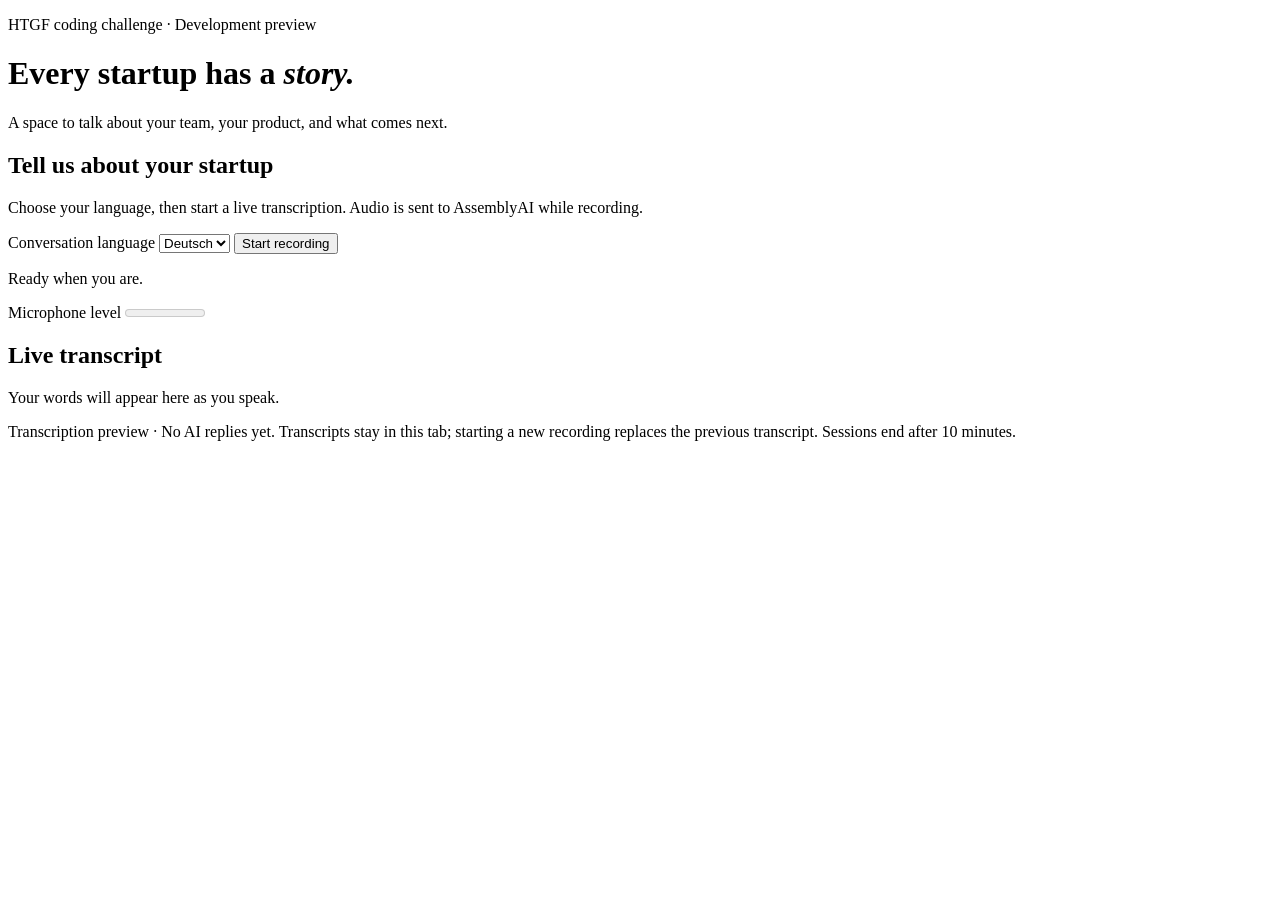
==== app/static/index.html @ ff2bec5c "Use one recording toggle and show newest transcript turns first" ====
<!doctype html>
<html lang="en">
  <head>
    <meta charset="utf-8">
    <meta name="viewport" content="width=device-width, initial-scale=1">
    <title>Startup Interview</title>
    <link rel="stylesheet" href="/static/styles.css">
    <script src="/static/app.js" type="module"></script>
  </head>
  <body>
    <main>
      <p class="eyebrow">HTGF coding challenge · Development preview</p>
      <h1>Every startup has a <em>story.</em></h1>
      <p class="intro">A space to talk about your team, your product, and what comes next.</p>
      <section aria-labelledby="recording-heading">
        <h2 id="recording-heading">Tell us about your startup</h2>
        <p class="note">Choose your language, then start a live transcription.
          Audio is sent to AssemblyAI while recording.</p>
        <div class="recording-controls">
          <label for="language">Conversation language
            <select id="language">
              <option value="de">Deutsch</option>
              <option value="en">English</option>
            </select>
          </label>
          <button id="recording-toggle" type="button">Start recording</button>
        </div>
        <p id="connection-status" role="status" aria-live="polite">Ready when you are.</p>
        <label class="level-label" for="microphone-level">Microphone level</label>
        <meter id="microphone-level" min="0" max="1" value="0">0</meter>
      </section>
      <section aria-labelledby="transcript-heading">
        <h2 id="transcript-heading">Live transcript</h2>
        <p id="empty-transcript" class="note">Your words will appear here as you speak.</p>
        <ol id="transcript" reversed aria-label="Transcribed turns, newest first"></ol>
        <p id="turn-announcement" class="sr-only" aria-live="polite"></p>
      </section>
      <p class="note">Transcription preview · No AI replies yet. Transcripts stay in this tab;
        starting a new recording replaces the previous transcript. Sessions end after 10 minutes.</p>
    </main>
  </body>
</html>
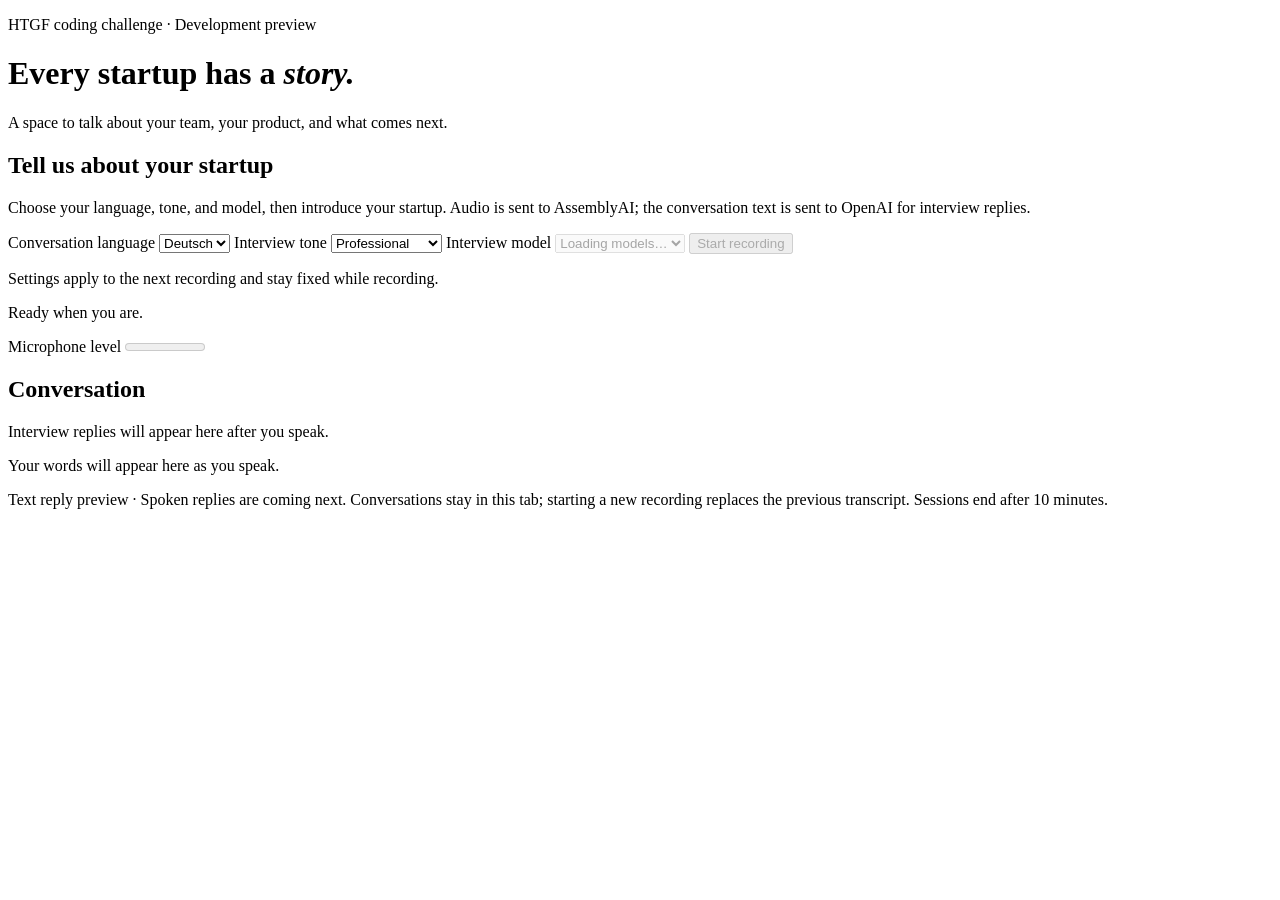
==== commit efd4f553: "Add selectable OpenAI models and modular interview replies" ====
--- a/app/static/index.html
+++ b/app/static/index.html
@@ -14,8 +14,8 @@
       <p class="intro">A space to talk about your team, your product, and what comes next.</p>
       <section aria-labelledby="recording-heading">
         <h2 id="recording-heading">Tell us about your startup</h2>
-        <p class="note">Choose your language, then start a live transcription.
-          Audio is sent to AssemblyAI while recording.</p>
+        <p class="note">Choose your language, tone, and model, then introduce your startup.
+          Audio is sent to AssemblyAI; the conversation text is sent to OpenAI for interview replies.</p>
         <div class="recording-controls">
           <label for="language">Conversation language
             <select id="language">
@@ -23,19 +23,32 @@
               <option value="en">English</option>
             </select>
           </label>
-          <button id="recording-toggle" type="button">Start recording</button>
+          <label for="tone">Interview tone
+            <select id="tone">
+              <option value="professional">Professional</option>
+              <option value="conversational">Conversational</option>
+            </select>
+          </label>
+          <label for="model">Interview model
+            <select id="model" disabled aria-describedby="settings-note">
+              <option>Loading models…</option>
+            </select>
+          </label>
+          <button id="recording-toggle" type="button" disabled>Start recording</button>
         </div>
+        <p id="settings-note" class="note">Settings apply to the next recording and stay fixed while recording.</p>
         <p id="connection-status" role="status" aria-live="polite">Ready when you are.</p>
         <label class="level-label" for="microphone-level">Microphone level</label>
         <meter id="microphone-level" min="0" max="1" value="0">0</meter>
       </section>
       <section aria-labelledby="transcript-heading">
-        <h2 id="transcript-heading">Live transcript</h2>
+        <h2 id="transcript-heading">Conversation</h2>
+        <p id="reply-status" role="status" aria-live="polite">Interview replies will appear here after you speak.</p>
         <p id="empty-transcript" class="note">Your words will appear here as you speak.</p>
-        <ol id="transcript" reversed aria-label="Transcribed turns, newest first"></ol>
+        <ol id="transcript" reversed aria-label="Conversation, newest first"></ol>
         <p id="turn-announcement" class="sr-only" aria-live="polite"></p>
       </section>
-      <p class="note">Transcription preview · No AI replies yet. Transcripts stay in this tab;
+      <p class="note">Text reply preview · Spoken replies are coming next. Conversations stay in this tab;
         starting a new recording replaces the previous transcript. Sessions end after 10 minutes.</p>
     </main>
   </body>
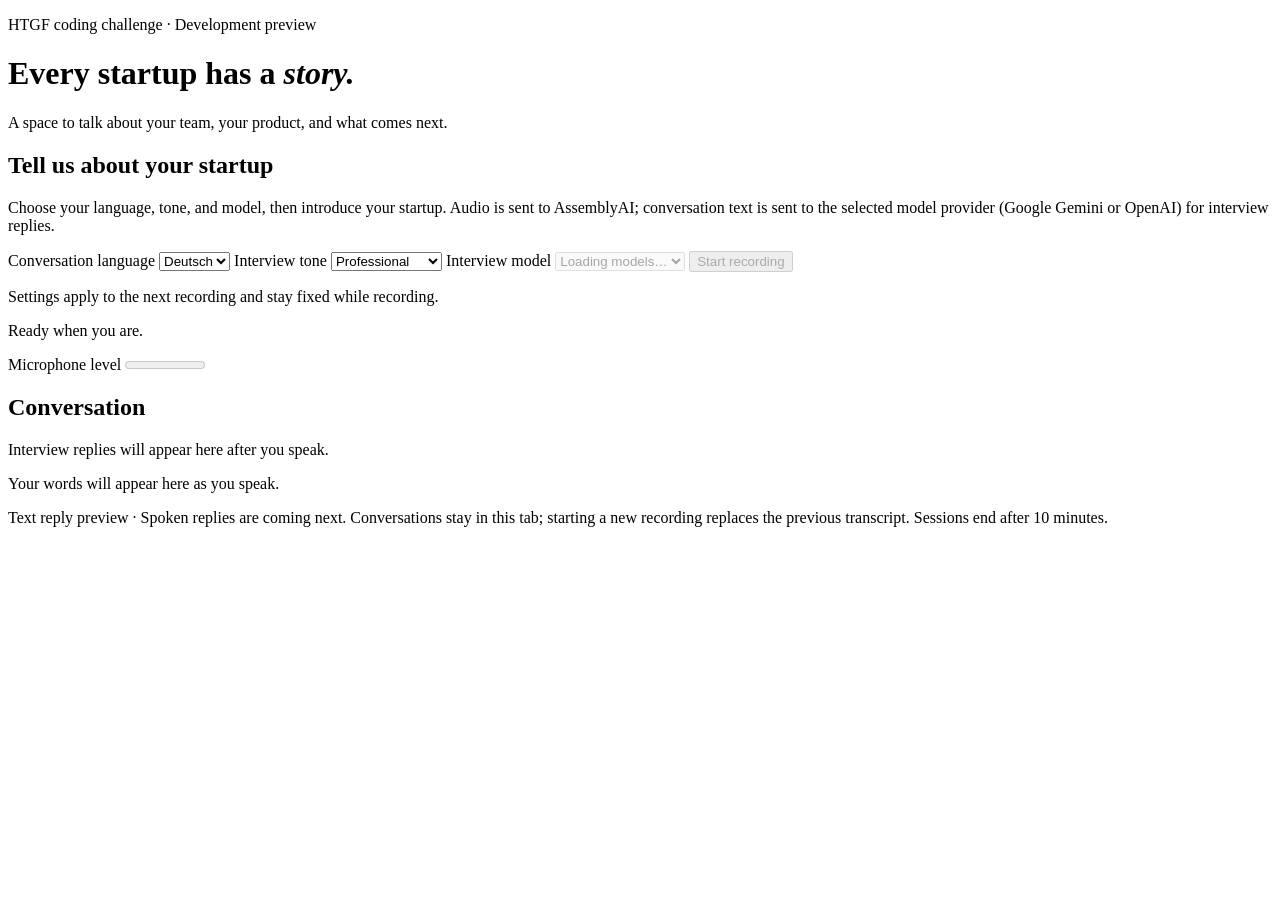
==== commit 494b6ef3: "Add Gemini interview provider with selectable Flash model" ====
--- a/app/static/index.html
+++ b/app/static/index.html
@@ -15,7 +15,8 @@
       <section aria-labelledby="recording-heading">
         <h2 id="recording-heading">Tell us about your startup</h2>
         <p class="note">Choose your language, tone, and model, then introduce your startup.
-          Audio is sent to AssemblyAI; the conversation text is sent to OpenAI for interview replies.</p>
+          Audio is sent to AssemblyAI; conversation text is sent to the selected model provider
+          (Google Gemini or OpenAI) for interview replies.</p>
         <div class="recording-controls">
           <label for="language">Conversation language
             <select id="language">
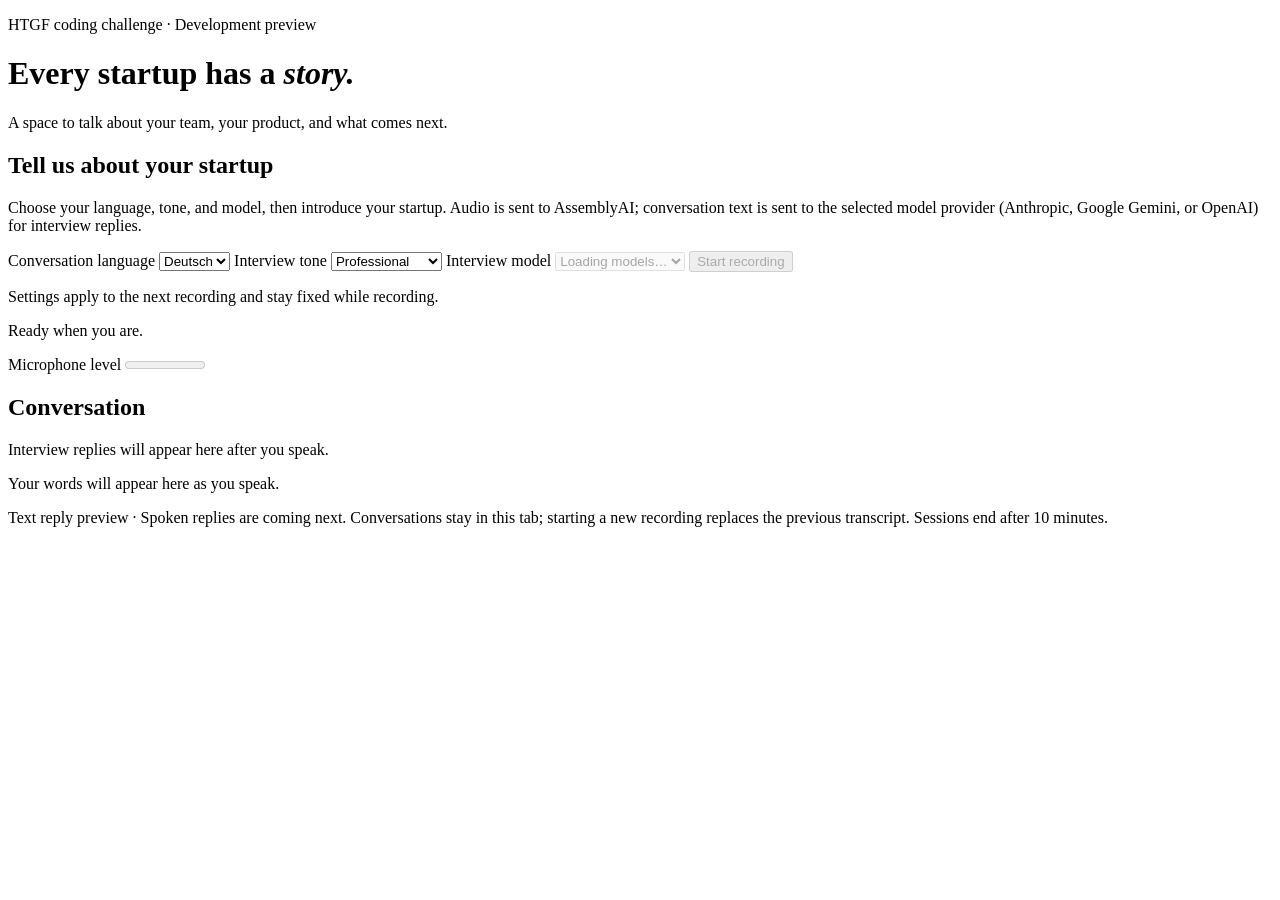
==== commit 8307be35: "Add Anthropic provider and make low-cost Haiku the default" ====
--- a/app/static/index.html
+++ b/app/static/index.html
@@ -16,7 +16,7 @@
         <h2 id="recording-heading">Tell us about your startup</h2>
         <p class="note">Choose your language, tone, and model, then introduce your startup.
           Audio is sent to AssemblyAI; conversation text is sent to the selected model provider
-          (Google Gemini or OpenAI) for interview replies.</p>
+          (Anthropic, Google Gemini, or OpenAI) for interview replies.</p>
         <div class="recording-controls">
           <label for="language">Conversation language
             <select id="language">
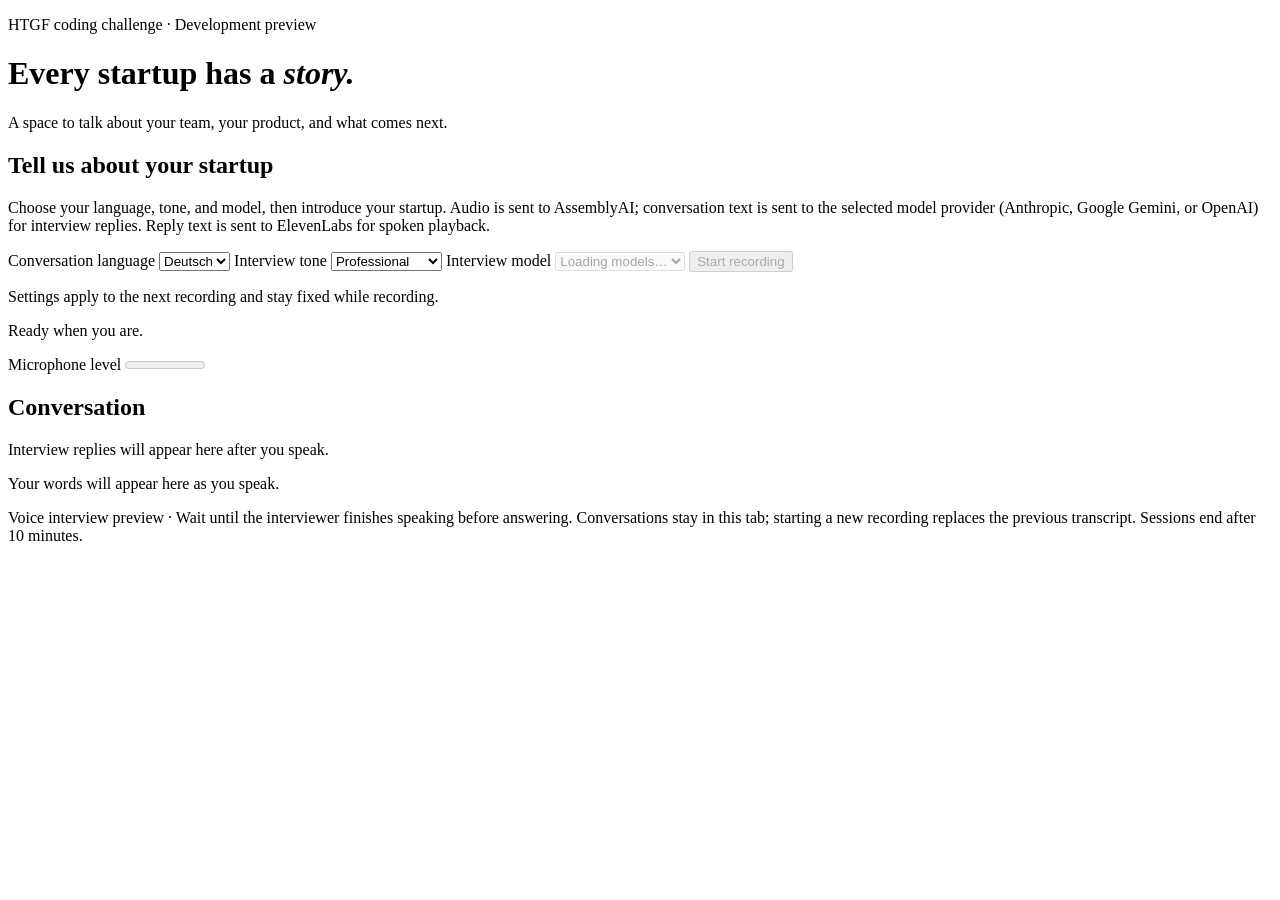
==== commit 222fdfb8: "Add ElevenLabs spoken replies with cancellable playback" ====
--- a/app/static/index.html
+++ b/app/static/index.html
@@ -16,7 +16,8 @@
         <h2 id="recording-heading">Tell us about your startup</h2>
         <p class="note">Choose your language, tone, and model, then introduce your startup.
           Audio is sent to AssemblyAI; conversation text is sent to the selected model provider
-          (Anthropic, Google Gemini, or OpenAI) for interview replies.</p>
+          (Anthropic, Google Gemini, or OpenAI) for interview replies.
+          Reply text is sent to ElevenLabs for spoken playback.</p>
         <div class="recording-controls">
           <label for="language">Conversation language
             <select id="language">
@@ -49,7 +50,8 @@
         <ol id="transcript" reversed aria-label="Conversation, newest first"></ol>
         <p id="turn-announcement" class="sr-only" aria-live="polite"></p>
       </section>
-      <p class="note">Text reply preview · Spoken replies are coming next. Conversations stay in this tab;
+      <p class="note">Voice interview preview · Wait until the interviewer finishes speaking before answering.
+        Conversations stay in this tab;
         starting a new recording replaces the previous transcript. Sessions end after 10 minutes.</p>
     </main>
   </body>
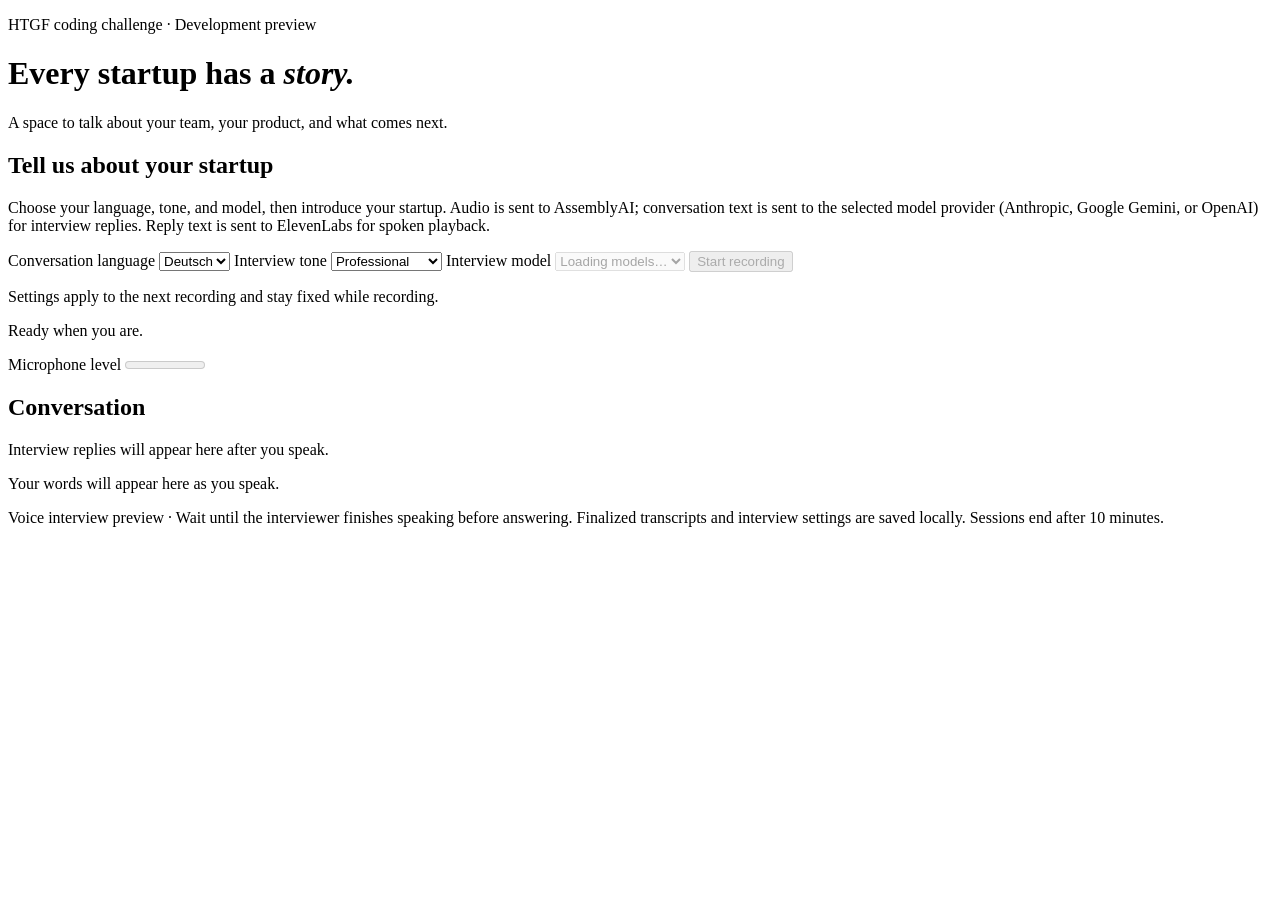
==== commit 91df81d1: "Save finalized interview turns and build model context from SQLite" ====
--- a/app/static/index.html
+++ b/app/static/index.html
@@ -51,8 +51,7 @@
         <p id="turn-announcement" class="sr-only" aria-live="polite"></p>
       </section>
       <p class="note">Voice interview preview · Wait until the interviewer finishes speaking before answering.
-        Conversations stay in this tab;
-        starting a new recording replaces the previous transcript. Sessions end after 10 minutes.</p>
+        Finalized transcripts and interview settings are saved locally. Sessions end after 10 minutes.</p>
     </main>
   </body>
 </html>
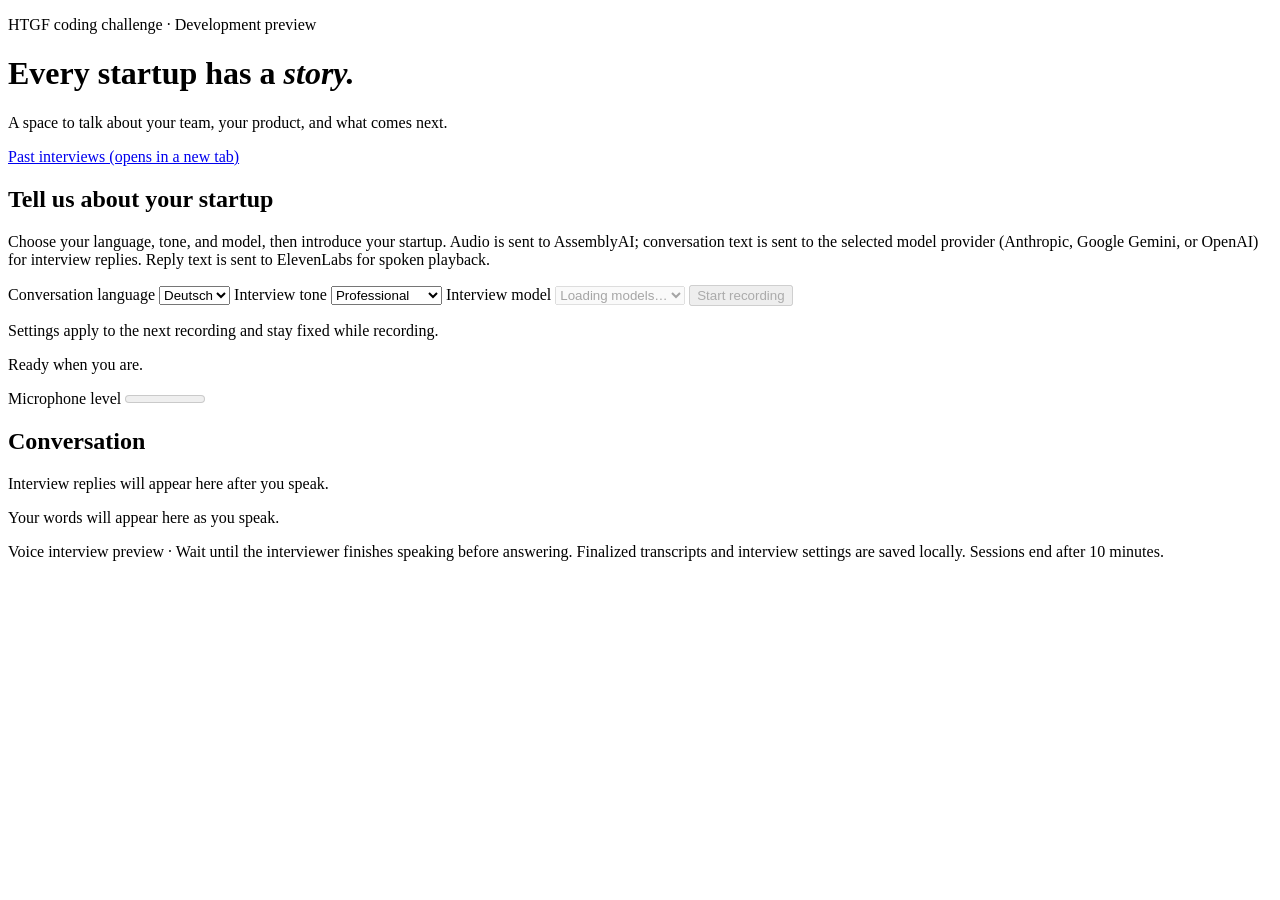
==== commit 0404984c: "Add read-only history for ended and interrupted interviews" ====
--- a/app/static/index.html
+++ b/app/static/index.html
@@ -12,6 +12,7 @@
       <p class="eyebrow">HTGF coding challenge · Development preview</p>
       <h1>Every startup has a <em>story.</em></h1>
       <p class="intro">A space to talk about your team, your product, and what comes next.</p>
+      <a href="/history" target="_blank" rel="noopener">Past interviews (opens in a new tab)</a>
       <section aria-labelledby="recording-heading">
         <h2 id="recording-heading">Tell us about your startup</h2>
         <p class="note">Choose your language, tone, and model, then introduce your startup.
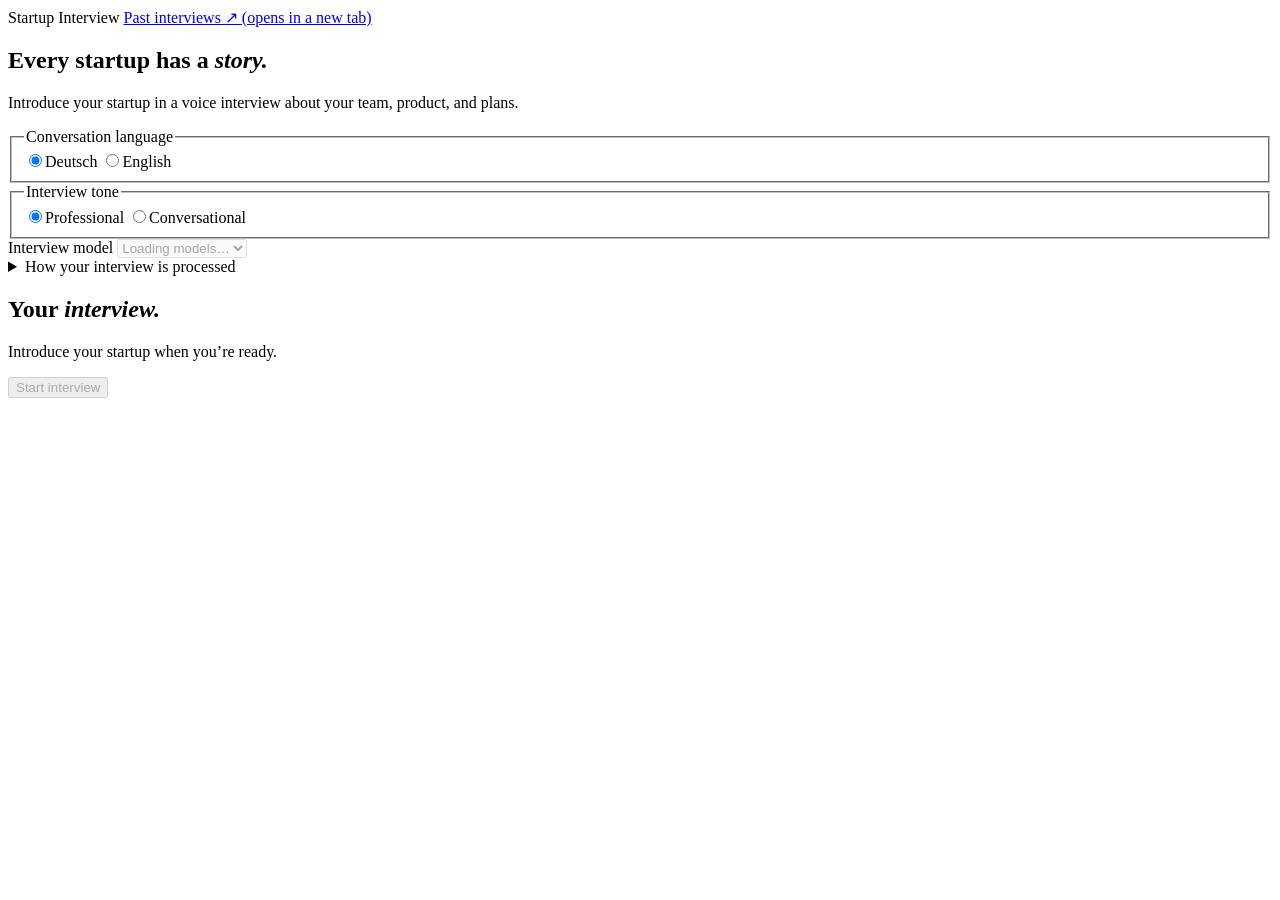
==== commit a9f965c8: "Separate interview setup from live chat with HTGF-inspired voice controls" ====
--- a/app/static/index.html
+++ b/app/static/index.html
@@ -8,51 +8,49 @@
     <script src="/static/app.js" type="module"></script>
   </head>
   <body>
-    <main>
-      <p class="eyebrow">HTGF coding challenge · Development preview</p>
-      <h1>Every startup has a <em>story.</em></h1>
-      <p class="intro">A space to talk about your team, your product, and what comes next.</p>
-      <a href="/history" target="_blank" rel="noopener">Past interviews (opens in a new tab)</a>
-      <section aria-labelledby="recording-heading">
-        <h2 id="recording-heading">Tell us about your startup</h2>
-        <p class="note">Choose your language, tone, and model, then introduce your startup.
-          Audio is sent to AssemblyAI; conversation text is sent to the selected model provider
-          (Anthropic, Google Gemini, or OpenAI) for interview replies.
-          Reply text is sent to ElevenLabs for spoken playback.</p>
-        <div class="recording-controls">
-          <label for="language">Conversation language
-            <select id="language">
-              <option value="de">Deutsch</option>
-              <option value="en">English</option>
-            </select>
-          </label>
-          <label for="tone">Interview tone
-            <select id="tone">
-              <option value="professional">Professional</option>
-              <option value="conversational">Conversational</option>
-            </select>
-          </label>
-          <label for="model">Interview model
-            <select id="model" disabled aria-describedby="settings-note">
-              <option>Loading models…</option>
-            </select>
-          </label>
-          <button id="recording-toggle" type="button" disabled>Start recording</button>
+    <main id="interview" data-view="setup">
+      <header class="masthead">
+        <span>Startup Interview</span>
+        <a class="pill" href="/history" target="_blank" rel="noopener">Past interviews <span aria-hidden="true">↗</span><span class="sr-only"> (opens in a new tab)</span></a>
+      </header>
+      <div class="content">
+        <section class="setup" aria-labelledby="setup-title">
+          <h1 id="setup-title">Every startup has a <em>story.</em></h1>
+          <p class="intro">Introduce your startup in a voice interview about your team, product, and plans.</p>
+          <div class="preferences">
+            <fieldset id="language"><legend>Conversation language</legend>
+              <label><input type="radio" name="language" value="de" checked><span>Deutsch</span></label>
+              <label><input type="radio" name="language" value="en"><span>English</span></label>
+            </fieldset>
+            <fieldset id="tone"><legend>Interview tone</legend>
+              <label><input type="radio" name="tone" value="professional" checked><span>Professional</span></label>
+              <label><input type="radio" name="tone" value="conversational"><span>Conversational</span></label>
+            </fieldset>
+            <label class="model-setting" for="model">Interview model
+              <select id="model" disabled><option>Loading models…</option></select>
+            </label>
+          </div>
+          <details><summary>How your interview is processed</summary>
+            <p>AssemblyAI transcribes your voice. Your selected model generates replies and a final summary. ElevenLabs reads the replies aloud. The app saves text locally. Sessions last up to 10 minutes.</p>
+          </details>
+        </section>
+        <section class="chat" aria-labelledby="chat-title">
+          <h1 id="chat-title" tabindex="-1">Your <em>interview.</em></h1>
+          <div id="chat-thread" tabindex="0" role="region" aria-label="Interview transcript">
+            <p id="empty-transcript">Introduce your startup when you’re ready.</p>
+            <ol id="transcript" aria-label="Conversation in speaking order"></ol>
+          </div>
+          <p id="turn-announcement" class="sr-only" aria-live="polite"></p>
+        </section>
+        <div class="voice-bar">
+          <div id="voice-orb" aria-hidden="true" data-phase="idle"></div>
+          <div class="feedback">
+            <p id="connection-status" role="status"></p>
+            <p id="reply-status" role="status"></p>
+          </div>
+          <button id="recording-toggle" type="button" disabled>Start interview</button>
         </div>
-        <p id="settings-note" class="note">Settings apply to the next recording and stay fixed while recording.</p>
-        <p id="connection-status" role="status" aria-live="polite">Ready when you are.</p>
-        <label class="level-label" for="microphone-level">Microphone level</label>
-        <meter id="microphone-level" min="0" max="1" value="0">0</meter>
-      </section>
-      <section aria-labelledby="transcript-heading">
-        <h2 id="transcript-heading">Conversation</h2>
-        <p id="reply-status" role="status" aria-live="polite">Interview replies will appear here after you speak.</p>
-        <p id="empty-transcript" class="note">Your words will appear here as you speak.</p>
-        <ol id="transcript" reversed aria-label="Conversation, newest first"></ol>
-        <p id="turn-announcement" class="sr-only" aria-live="polite"></p>
-      </section>
-      <p class="note">Voice interview preview · Wait until the interviewer finishes speaking before answering.
-        Finalized transcripts and interview settings are saved locally. Sessions end after 10 minutes.</p>
+      </div>
     </main>
   </body>
 </html>
